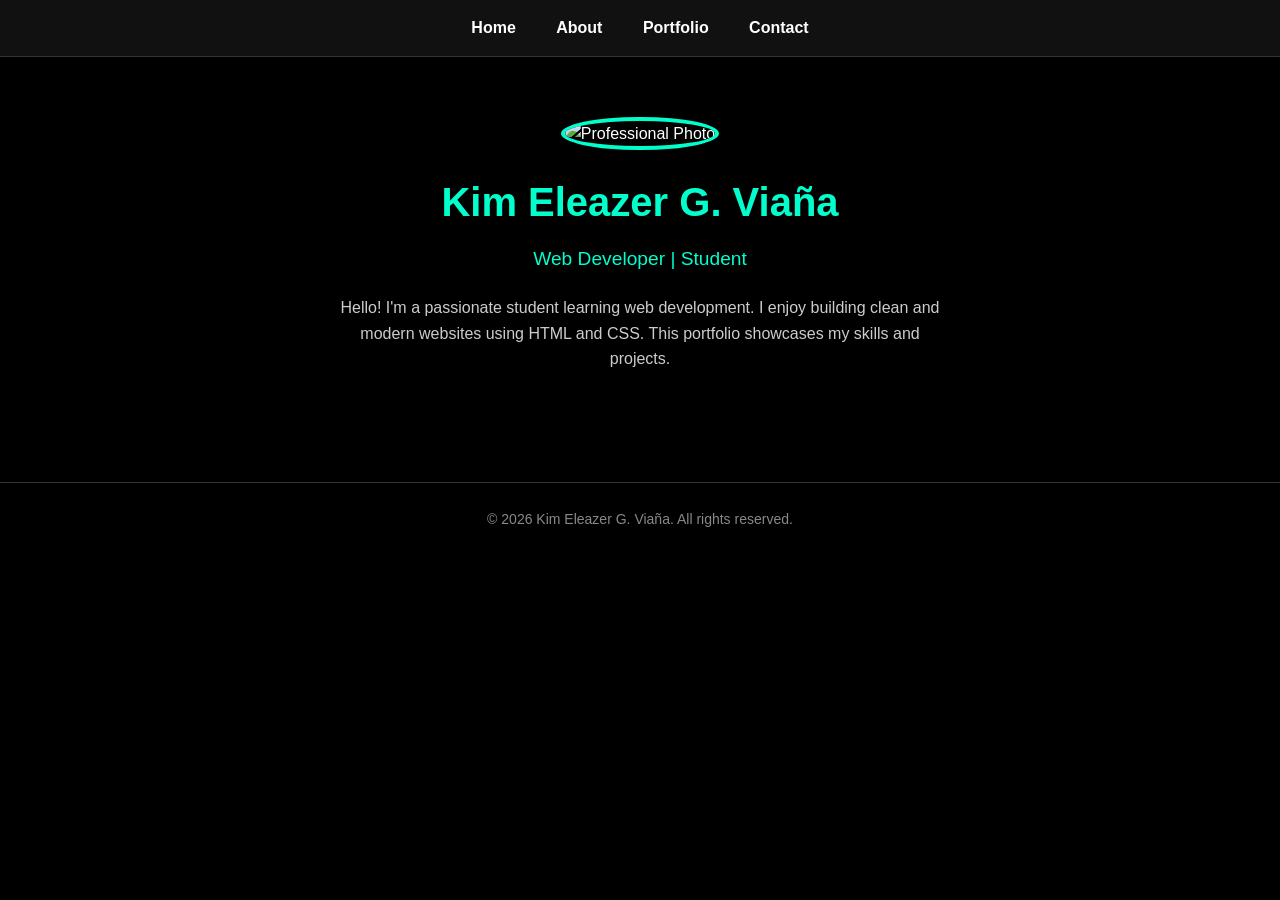
==== index.html @ 91c74246 "Update index.html" ====
<!DOCTYPE html>
<html lang="en">
<head>
    <meta charset="UTF-8">
    <meta name="viewport" content="width=device-width, initial-scale=1.0">
    <title>My Portfolio | Home</title>
    <link rel="stylesheet" href="style.css">
</head>
<body>

    <nav>
        <a href="index.html">Home</a>
        <a href="about.html">About</a>
        <a href="portfolio.html">Portfolio</a>
        <a href="contact.html">Contact</a>
    </nav>

    <header class="hero">
        <img src="myphoto.png" alt="Professional Photo" class="profile-pic">
        <h1>Kim Eleazer G. Viaña</h1>
        <p class="tagline">Web Developer | Student</p>
        <p class="bio">
            Hello! I'm a passionate student learning web development. 
            I enjoy building clean and modern websites using HTML and CSS. 
            This portfolio showcases my skills and projects.
        </p>
    </header>

    <footer>
        <p>&copy; 2026 Kim Eleazer G. Viaña. All rights reserved.</p>
    </footer>

</body>
</html>
---- style.css ----
* {
    margin: 0;
    padding: 0;
    box-sizing: border-box;
}

body {
    font-family: Arial, Helvetica, sans-serif;
    background-color: #000000;       /* Black background */
    color: #ffffff;
    line-height: 1.6;
    min-height: 100vh;
}

/* Navigation */
nav {
    background-color: #111111;
    padding: 15px 0;
    text-align: center;
    border-bottom: 1px solid #333;
}

nav a {
    color: #ffffff;
    text-decoration: none;
    margin: 0 18px;
    font-weight: bold;
    font-size: 16px;
}

nav a:hover {
    color: #00ffcc;
}

/* Header / Homepage */
.hero {
    text-align: center;
    padding: 60px 20px;
}

.profile-pic {
    width: 180px;
    height: 180px;
    border-radius: 50%;
    border: 4px solid #00ffcc;
    margin-bottom: 20px;
    object-fit: cover;
}

.hero h1 {
    font-size: 2.5rem;
    margin-bottom: 10px;
}

.tagline {
    color: #00ffcc;
    font-size: 1.2rem;
    margin-bottom: 20px;
}

.bio {
    max-width: 600px;
    margin: 0 auto;
    color: #cccccc;
}

/* Main content */
main {
    max-width: 900px;
    margin: 40px auto;
    padding: 0 20px;
}

h1 {
    text-align: center;
    margin-bottom: 30px;
    color: #00ffcc;
}

h2 {
    color: #00ffcc;
    margin-bottom: 10px;
}

section {
    margin-bottom: 30px;
    background-color: #111111;
    padding: 20px;
    border-radius: 8px;
}

ul {
    margin-left: 20px;
}

/* Portfolio cards */
.project-card {
    background-color: #111111;
    padding: 20px;
    margin-bottom: 20px;
    border-radius: 8px;
    border-left: 4px solid #00ffcc;
}

/* Contact Form */
form {
    background-color: #111111;
    padding: 25px;
    border-radius: 8px;
    max-width: 500px;
    margin: 0 auto 30px;
}

label {
    display: block;
    margin-bottom: 6px;
    margin-top: 15px;
}

input, textarea {
    width: 100%;
    padding: 10px;
    border: 1px solid #444;
    background-color: #222;
    color: white;
    border-radius: 5px;
    font-size: 16px;
}

button {
    margin-top: 20px;
    width: 100%;
    padding: 12px;
    background-color: #00ffcc;
    color: #000;
    border: none;
    border-radius: 5px;
    font-size: 16px;
    font-weight: bold;
    cursor: pointer;
}

button:hover {
    background-color: #00ccaa;
}

.contact-info {
    text-align: center;
    margin-top: 20px;
    color: #cccccc;
}

/* Footer */
footer {
    text-align: center;
    padding: 25px;
    margin-top: 50px;
    border-top: 1px solid #333;
    color: #888;
    font-size: 14px;
}
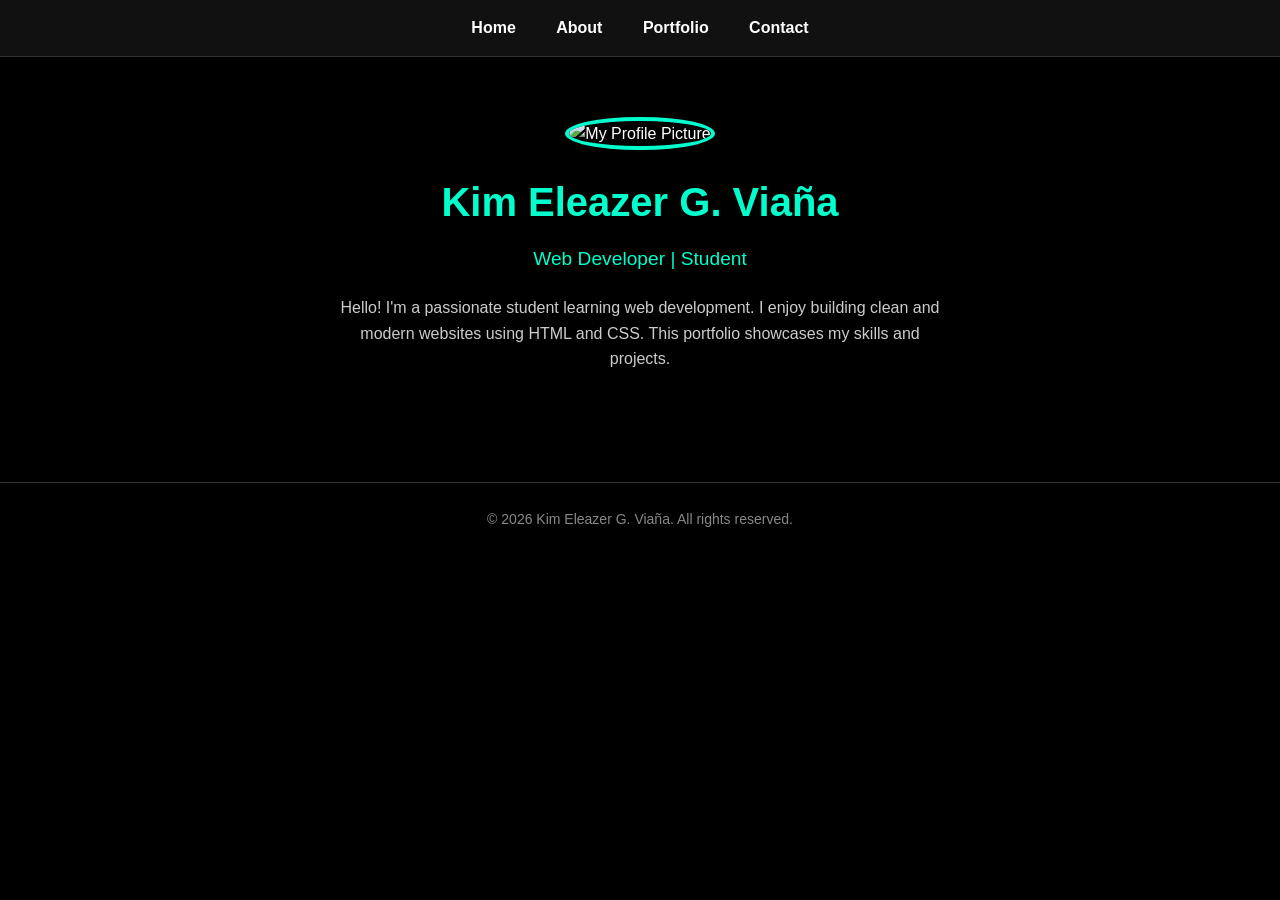
==== commit 21d0ed7c: "Update index.html" ====
--- a/index.html
+++ b/index.html
@@ -16,7 +16,7 @@
     </nav>
 
     <header class="hero">
-        <img src="myphoto.png" alt="Professional Photo" class="profile-pic">
+        <img src="myphoto.png" alt="My Profile Picture" class="profile-pic">
         <h1>Kim Eleazer G. Viaña</h1>
         <p class="tagline">Web Developer | Student</p>
         <p class="bio">
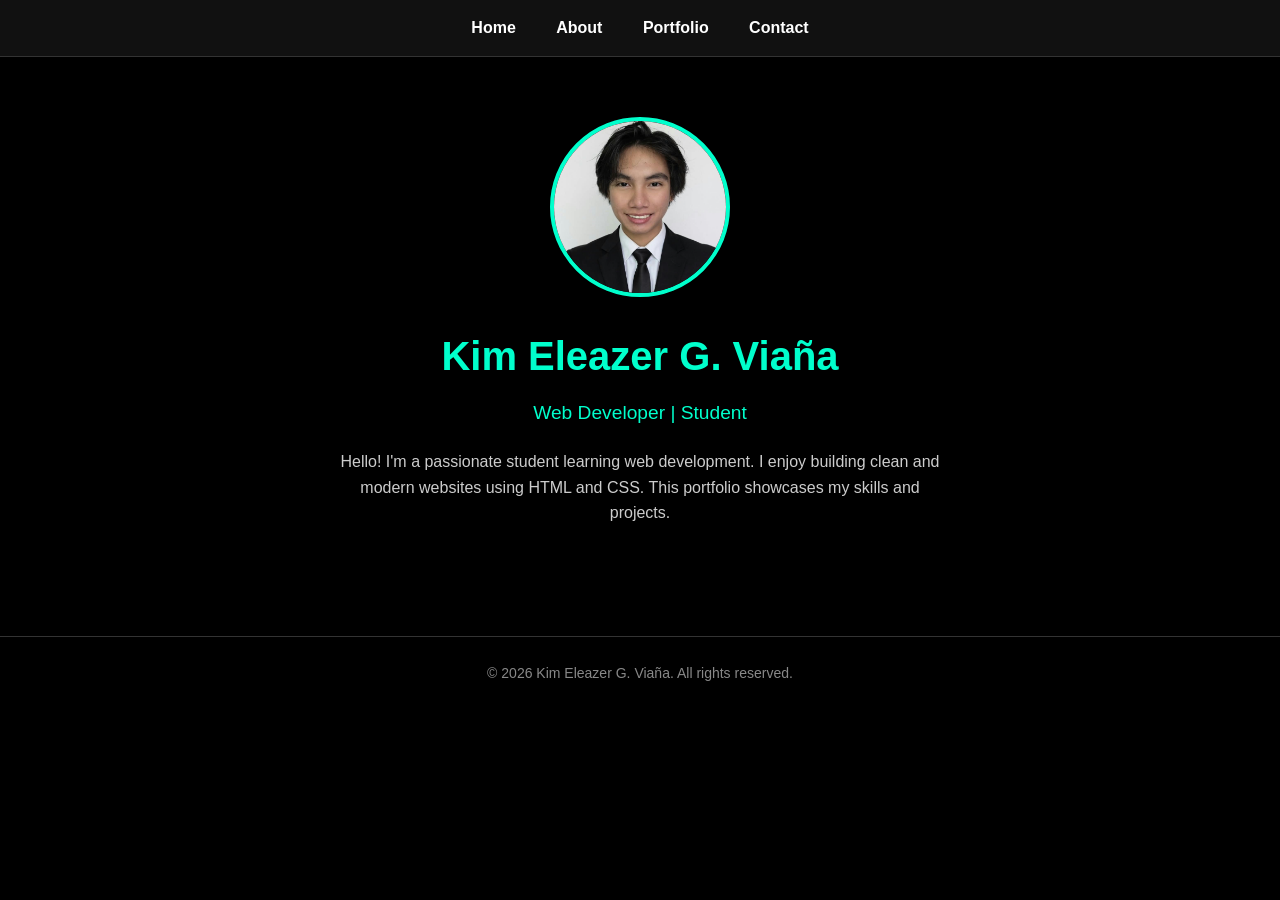
==== commit b895582e: "Update index.html" ====
--- a/index.html
+++ b/index.html
@@ -16,7 +16,7 @@
     </nav>
 
     <header class="hero">
-        <img src="myphoto.png" alt="My Profile Picture" class="profile-pic">
+        <img src="Screenshot 2026-11-19 183310.png" alt="My Profile Picture" class="profile-pic">
         <h1>Kim Eleazer G. Viaña</h1>
         <p class="tagline">Web Developer | Student</p>
         <p class="bio">
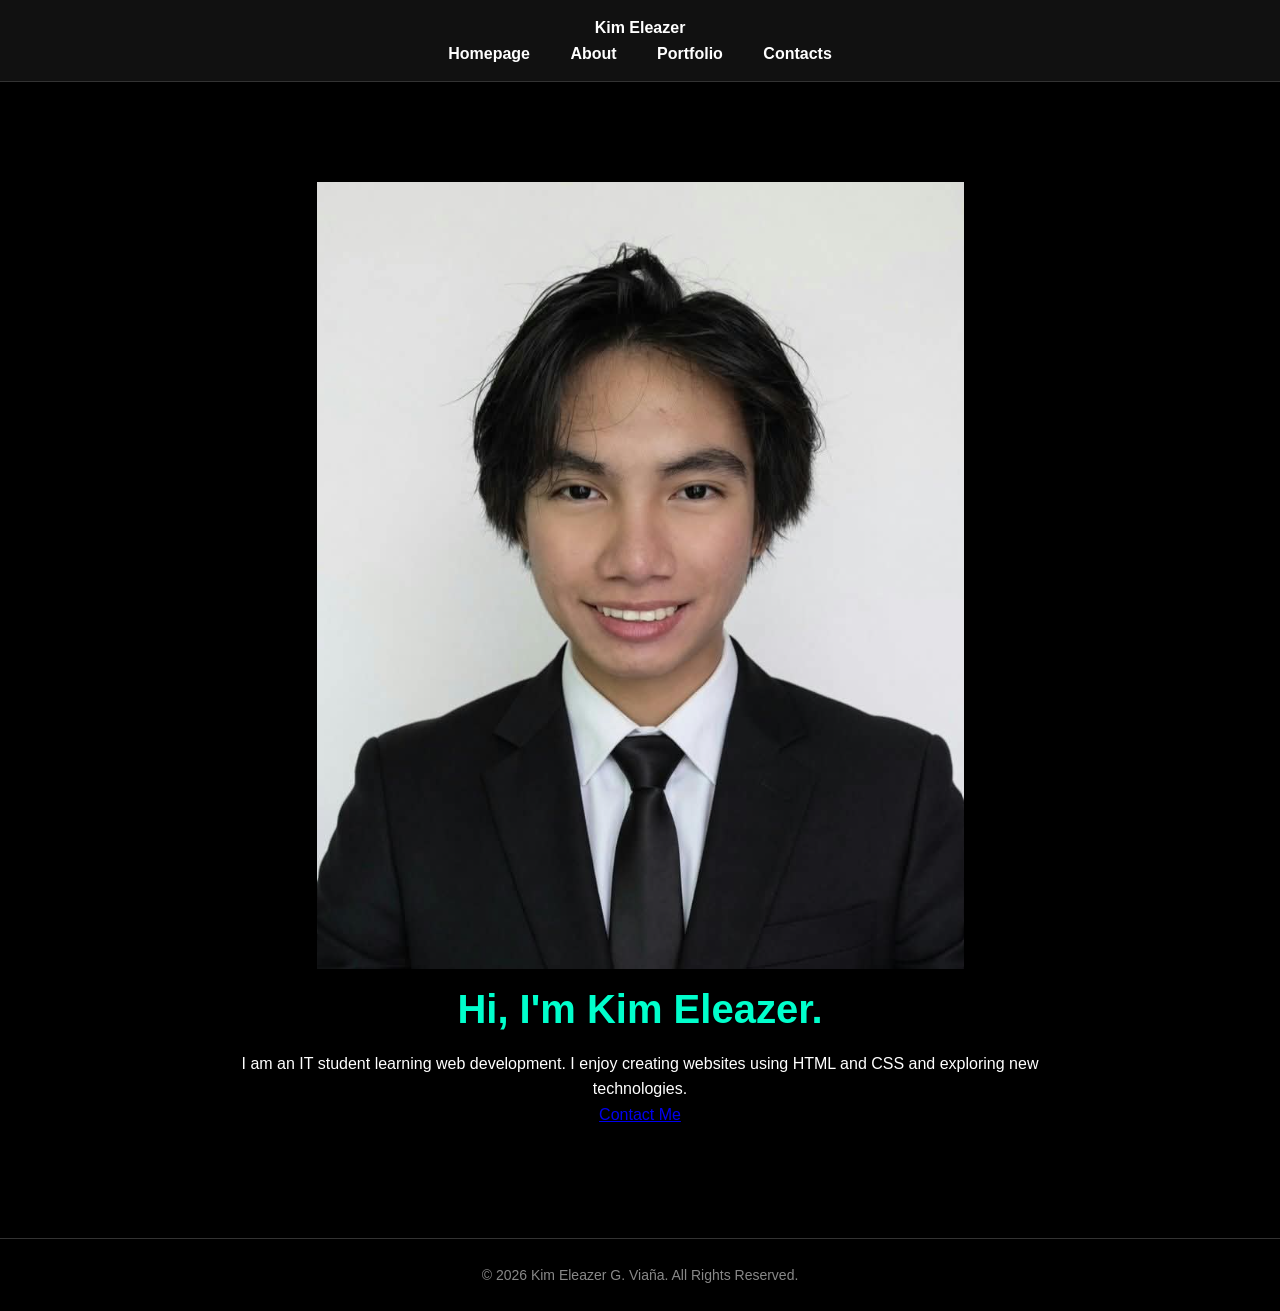
==== commit 0560b59f: "Update index.html" ====
--- a/index.html
+++ b/index.html
@@ -1,34 +1,52 @@
+
 <!DOCTYPE html>
 <html lang="en">
 <head>
     <meta charset="UTF-8">
     <meta name="viewport" content="width=device-width, initial-scale=1.0">
-    <title>My Portfolio | Home</title>
+    <title>Kim Eleazer | Homepage</title>
     <link rel="stylesheet" href="style.css">
 </head>
 <body>
 
-    <nav>
-        <a href="index.html">Home</a>
-        <a href="about.html">About</a>
-        <a href="portfolio.html">Portfolio</a>
-        <a href="contact.html">Contact</a>
-    </nav>
+    <header>
+        <nav class="navbar">
+            <a href="index.html" class="logo">Kim Eleazer</a>
 
-    <header class="hero">
-        <img src="Screenshot 2026-11-19 183310.png" alt="My Profile Picture" class="profile-pic">
-        <h1>Kim Eleazer G. Viaña</h1>
-        <p class="tagline">Web Developer | Student</p>
-        <p class="bio">
-            Hello! I'm a passionate student learning web development. 
-            I enjoy building clean and modern websites using HTML and CSS. 
-            This portfolio showcases my skills and projects.
-        </p>
+            <div class="nav-links">
+                <a href="index.html">Homepage</a>
+                <a href="about.html">About</a>
+                <a href="portfolio.html">Portfolio</a>
+                <a href="contact.html">Contacts</a>
+            </div>
+        </nav>
     </header>
 
+    <main class="hero">
+        <div class="hero-image">
+            <img src="Screenshot%202026-11-19%20183310.png"
+                 alt="Kim Eleazer">
+        </div>
+
+        <div class="hero-content">
+            <h1>Hi, I'm Kim Eleazer.</h1>
+
+            <p>
+                I am an IT student learning web development.
+                I enjoy creating websites using HTML and CSS
+                and exploring new technologies.
+            </p>
+
+            <a href="contact.html" class="contact-button">
+                Contact Me
+            </a>
+        </div>
+    </main>
+
     <footer>
-        <p>&copy; 2026 Kim Eleazer G. Viaña. All rights reserved.</p>
+        <p>&copy; 2026 Kim Eleazer G. Viaña. All Rights Reserved.</p>
     </footer>
 
 </body>
 </html>
+
--- a/style.css
+++ b/style.css
@@ -6,7 +6,7 @@
 
 body {
     font-family: Arial, Helvetica, sans-serif;
-    background-color: #000000;       /* Black background */
+    background-color: #000000;
     color: #ffffff;
     line-height: 1.6;
     min-height: 100vh;
@@ -32,7 +32,7 @@
     color: #00ffcc;
 }
 
-/* Header / Homepage */
+/* Homepage */
 .hero {
     text-align: center;
     padding: 60px 20px;
@@ -100,6 +100,34 @@
     margin-bottom: 20px;
     border-radius: 8px;
     border-left: 4px solid #00ffcc;
+}
+
+/* Image gallery */
+.gallery {
+    margin-top: 35px;
+}
+
+.gallery-item {
+    background-color: #111111;
+    padding: 20px;
+    margin-bottom: 25px;
+    border-radius: 8px;
+}
+
+.gallery-item h3 {
+    color: #ffffff;
+    margin-bottom: 15px;
+    text-align: center;
+}
+
+.project-image {
+    width: 100%;
+    max-width: 600px;
+    height: auto;
+    display: block;
+    margin: 20px auto;
+    border-radius: 10px;
+    border: 2px solid #00ffcc;
 }
 
 /* Contact Form */
@@ -158,4 +186,17 @@
     border-top: 1px solid #333;
     color: #888;
     font-size: 14px;
-}+}
+
+/* Mobile layout */
+@media (max-width: 600px) {
+    nav a {
+        display: inline-block;
+        margin: 5px 8px;
+        font-size: 14px;
+    }
+
+    .hero h1 {
+        font-size: 2rem;
+    }
+}
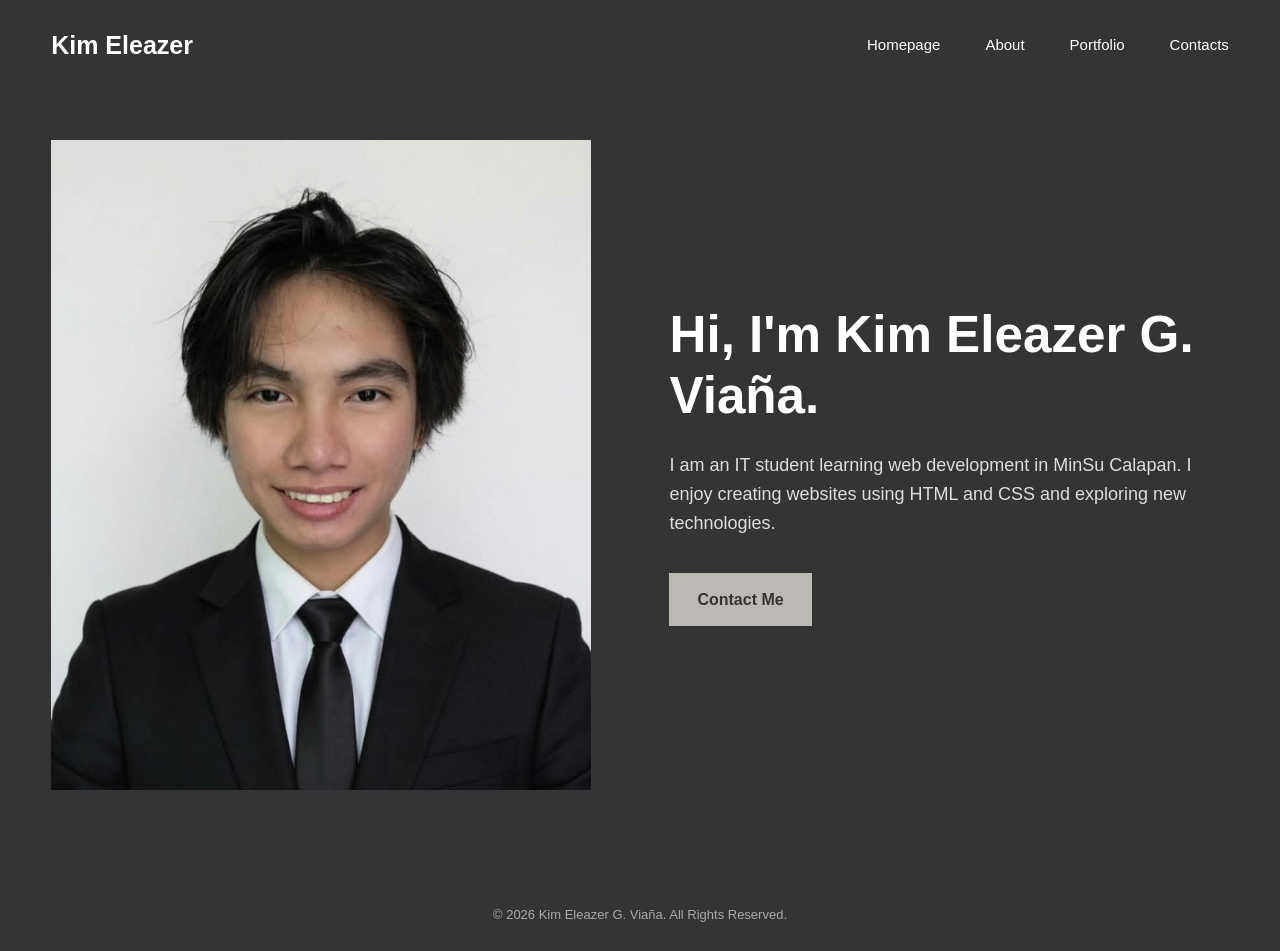
==== commit ce103428: "Update index.html" ====
--- a/index.html
+++ b/index.html
@@ -4,7 +4,7 @@
 <head>
     <meta charset="UTF-8">
     <meta name="viewport" content="width=device-width, initial-scale=1.0">
-    <title>Kim Eleazer | Homepage</title>
+    <title>Kim Eleazer G. Viaña | Homepage</title>
     <link rel="stylesheet" href="style.css">
 </head>
 <body>
@@ -29,10 +29,10 @@
         </div>
 
         <div class="hero-content">
-            <h1>Hi, I'm Kim Eleazer.</h1>
+            <h1>Hi, I'm Kim Eleazer G. Viaña.</h1>
 
             <p>
-                I am an IT student learning web development.
+                I am an IT student learning web development in MinSu Calapan.
                 I enjoy creating websites using HTML and CSS
                 and exploring new technologies.
             </p>
--- a/style.css
+++ b/style.css
@@ -1,202 +1,484 @@
+
+/* =================================
+   GENERAL SETTINGS
+================================= */
+
 * {
     margin: 0;
     padding: 0;
     box-sizing: border-box;
 }
 
+html {
+    scroll-behavior: smooth;
+}
+
 body {
+    background-color: #343434;
+    color: #ffffff;
     font-family: Arial, Helvetica, sans-serif;
-    background-color: #000000;
-    color: #ffffff;
     line-height: 1.6;
-    min-height: 100vh;
-}
-
-/* Navigation */
-nav {
-    background-color: #111111;
+}
+
+/* =================================
+   NAVIGATION BAR
+================================= */
+
+.navbar {
+    width: 100%;
+    min-height: 90px;
+    padding: 25px 4%;
+    display: flex;
+    align-items: center;
+    justify-content: space-between;
+    gap: 25px;
+}
+
+.logo {
+    color: #ffffff;
+    font-size: 25px;
+    font-weight: bold;
+    text-decoration: none;
+}
+
+.nav-links {
+    display: flex;
+    align-items: center;
+    gap: 45px;
+}
+
+.nav-links a {
+    color: #ffffff;
+    text-decoration: none;
+    font-size: 15px;
+    transition: 0.3s;
+}
+
+.nav-links a:hover {
+    color: #bcb9b5;
+}
+
+/* =================================
+   HOMEPAGE
+================================= */
+
+.hero {
+    min-height: 75vh;
+    display: flex;
+    align-items: center;
+    justify-content: center;
+    gap: 5%;
+    padding: 50px 4%;
+}
+
+.hero-image {
+    flex: 1;
+}
+
+.hero-image img {
+    width: 100%;
+    max-height: 650px;
+    object-fit: cover;
+    display: block;
+}
+
+.hero-content {
+    flex: 1;
+    padding: 20px;
+}
+
+.hero-content h1 {
+    font-size: clamp(32px, 4vw, 52px);
+    margin-bottom: 25px;
+    line-height: 1.2;
+}
+
+.hero-content p {
+    font-size: 18px;
+    color: #dddddd;
+    margin-bottom: 35px;
+}
+
+.contact-button {
+    display: inline-block;
+    background-color: #bcb9b5;
+    color: #343434;
+    text-decoration: none;
+    padding: 14px 28px;
+    font-weight: bold;
+    transition: 0.3s;
+}
+
+.contact-button:hover {
+    background-color: #ffffff;
+}
+
+/* =================================
+   GENERAL PAGE LAYOUT
+================================= */
+
+.page-container {
+    width: 90%;
+    max-width: 1100px;
+    margin: 60px auto;
+    min-height: 70vh;
+}
+
+.page-heading {
+    text-align: center;
+    margin-bottom: 45px;
+}
+
+.page-heading h1 {
+    font-size: 42px;
+    margin-bottom: 12px;
+}
+
+.page-heading p {
+    color: #cccccc;
+    font-size: 17px;
+}
+
+/* =================================
+   ABOUT PAGE
+================================= */
+
+.about-title {
+    font-size: 42px;
+    margin-bottom: 25px;
+}
+
+.content-card {
+    background-color: #414141;
+    border: 1px solid #555555;
+    padding: 30px;
+    margin-bottom: 20px;
+    border-radius: 5px;
+}
+
+.content-card h2 {
+    font-size: 27px;
+    margin-bottom: 20px;
+}
+
+.content-card p {
+    color: #dddddd;
+    font-size: 17px;
+    line-height: 1.8;
+}
+
+/* EDUCATION */
+
+.info-item {
     padding: 15px 0;
-    text-align: center;
-    border-bottom: 1px solid #333;
-}
-
-nav a {
-    color: #ffffff;
+    border-bottom: 1px solid #555555;
+}
+
+.info-item:last-child {
+    border-bottom: none;
+}
+
+.info-item h3 {
+    margin-bottom: 5px;
+    font-size: 19px;
+}
+
+.info-item p {
+    color: #cccccc;
+}
+
+/* SKILLS */
+
+.skills-list {
+    display: flex;
+    flex-wrap: wrap;
+    gap: 12px;
+    margin-top: 20px;
+}
+
+.skills-list span {
+    background-color: #555555;
+    color: #ffffff;
+    padding: 10px 18px;
+    border-radius: 3px;
+    font-size: 14px;
+}
+
+/* =================================
+   PORTFOLIO PAGE
+================================= */
+
+.project-grid {
+    display: grid;
+    grid-template-columns: repeat(3, 1fr);
+    gap: 22px;
+}
+
+.project-card {
+    background-color: #414141;
+    border: 1px solid #555555;
+    padding: 28px;
+    border-radius: 5px;
+    transition: 0.3s;
+}
+
+.project-card:hover {
+    transform: translateY(-5px);
+    border-color: #bcb9b5;
+}
+
+.project-card h2 {
+    font-size: 21px;
+    margin-bottom: 15px;
+}
+
+.project-card p {
+    color: #dddddd;
+    font-size: 15px;
+}
+
+/* PROJECT GALLERY */
+
+.gallery-section {
+    margin-top: 60px;
+}
+
+.gallery-section h2 {
+    font-size: 28px;
+    margin-bottom: 25px;
+}
+
+.gallery-grid {
+    display: grid;
+    grid-template-columns: repeat(2, 1fr);
+    gap: 25px;
+}
+
+.gallery-item {
+    background-color: #414141;
+    padding: 15px;
+    border-radius: 5px;
+    border: 1px solid #555555;
+}
+
+.gallery-item img {
+    width: 100%;
+    height: 280px;
+    object-fit: contain;
+    background-color: #292929;
+    display: block;
+}
+
+.gallery-item p {
+    margin-top: 12px;
+    color: #dddddd;
+}
+
+/* =================================
+   CONTACT PAGE
+================================= */
+
+.contact-layout {
+    display: grid;
+    grid-template-columns: repeat(2, 1fr);
+    gap: 25px;
+}
+
+.contact-item {
+    padding: 15px 0;
+    border-bottom: 1px solid #555555;
+}
+
+.contact-item:last-child {
+    border-bottom: none;
+}
+
+.contact-item h3 {
+    margin-bottom: 5px;
+}
+
+.contact-item a {
+    color: #d4d0ca;
     text-decoration: none;
-    margin: 0 18px;
-    font-weight: bold;
-    font-size: 16px;
-}
-
-nav a:hover {
-    color: #00ffcc;
-}
-
-/* Homepage */
-.hero {
-    text-align: center;
-    padding: 60px 20px;
-}
-
-.profile-pic {
-    width: 180px;
-    height: 180px;
-    border-radius: 50%;
-    border: 4px solid #00ffcc;
-    margin-bottom: 20px;
-    object-fit: cover;
-}
-
-.hero h1 {
-    font-size: 2.5rem;
-    margin-bottom: 10px;
-}
-
-.tagline {
-    color: #00ffcc;
-    font-size: 1.2rem;
-    margin-bottom: 20px;
-}
-
-.bio {
-    max-width: 600px;
-    margin: 0 auto;
-    color: #cccccc;
-}
-
-/* Main content */
-main {
-    max-width: 900px;
-    margin: 40px auto;
-    padding: 0 20px;
-}
-
-h1 {
-    text-align: center;
-    margin-bottom: 30px;
-    color: #00ffcc;
-}
-
-h2 {
-    color: #00ffcc;
-    margin-bottom: 10px;
-}
-
-section {
-    margin-bottom: 30px;
-    background-color: #111111;
-    padding: 20px;
-    border-radius: 8px;
-}
-
-ul {
-    margin-left: 20px;
-}
-
-/* Portfolio cards */
-.project-card {
-    background-color: #111111;
-    padding: 20px;
-    margin-bottom: 20px;
-    border-radius: 8px;
-    border-left: 4px solid #00ffcc;
-}
-
-/* Image gallery */
-.gallery {
-    margin-top: 35px;
-}
-
-.gallery-item {
-    background-color: #111111;
-    padding: 20px;
-    margin-bottom: 25px;
-    border-radius: 8px;
-}
-
-.gallery-item h3 {
-    color: #ffffff;
-    margin-bottom: 15px;
-    text-align: center;
-}
-
-.project-image {
+    transition: 0.3s;
+}
+
+.contact-item a:hover {
+    color: #ffffff;
+    text-decoration: underline;
+}
+
+/* CONTACT FORM */
+
+form {
+    display: flex;
+    flex-direction: column;
+}
+
+form label {
+    margin: 12px 0 6px;
+}
+
+form input,
+form textarea {
     width: 100%;
-    max-width: 600px;
-    height: auto;
-    display: block;
-    margin: 20px auto;
-    border-radius: 10px;
-    border: 2px solid #00ffcc;
-}
-
-/* Contact Form */
-form {
-    background-color: #111111;
-    padding: 25px;
-    border-radius: 8px;
-    max-width: 500px;
-    margin: 0 auto 30px;
-}
-
-label {
-    display: block;
-    margin-bottom: 6px;
-    margin-top: 15px;
-}
-
-input, textarea {
-    width: 100%;
-    padding: 10px;
-    border: 1px solid #444;
-    background-color: #222;
-    color: white;
-    border-radius: 5px;
-    font-size: 16px;
-}
-
-button {
+    padding: 13px;
+    border: 1px solid #666666;
+    border-radius: 3px;
+    background-color: #303030;
+    color: #ffffff;
+    font-family: Arial, sans-serif;
+    font-size: 15px;
+}
+
+form input:focus,
+form textarea:focus {
+    outline: 1px solid #bcb9b5;
+}
+
+form textarea {
+    resize: vertical;
+}
+
+form button {
     margin-top: 20px;
-    width: 100%;
-    padding: 12px;
-    background-color: #00ffcc;
-    color: #000;
+    padding: 14px;
     border: none;
-    border-radius: 5px;
-    font-size: 16px;
+    background-color: #bcb9b5;
+    color: #343434;
+    font-size: 15px;
     font-weight: bold;
     cursor: pointer;
-}
-
-button:hover {
-    background-color: #00ccaa;
-}
-
-.contact-info {
-    text-align: center;
-    margin-top: 20px;
-    color: #cccccc;
-}
-
-/* Footer */
+    transition: 0.3s;
+}
+
+form button:hover {
+    background-color: #ffffff;
+}
+
+/* =================================
+   FOOTER
+================================= */
+
 footer {
     text-align: center;
     padding: 25px;
-    margin-top: 50px;
-    border-top: 1px solid #333;
-    color: #888;
-    font-size: 14px;
-}
-
-/* Mobile layout */
-@media (max-width: 600px) {
-    nav a {
-        display: inline-block;
-        margin: 5px 8px;
+    color: #aaaaaa;
+    font-size: 13px;
+    margin-top: 40px;
+}
+
+/* =================================
+   MOBILE RESPONSIVENESS
+================================= */
+
+@media (max-width: 768px) {
+
+    /* Navigation */
+
+    .navbar {
+        flex-direction: column;
+        padding: 20px 15px;
+        gap: 15px;
+    }
+
+    .nav-links {
+        flex-wrap: wrap;
+        justify-content: center;
+        gap: 18px;
+    }
+
+    .nav-links a {
         font-size: 14px;
     }
 
-    .hero h1 {
-        font-size: 2rem;
-    }
-}
+    /* Homepage */
+
+    .hero {
+        flex-direction: column;
+        padding: 30px 6%;
+    }
+
+    .hero-image,
+    .hero-content {
+        width: 100%;
+    }
+
+    .hero-content {
+        text-align: center;
+        padding: 25px 0;
+    }
+
+    .hero-content h1 {
+        font-size: 34px;
+    }
+
+    /* General pages */
+
+    .page-container {
+        width: 92%;
+        margin: 35px auto;
+    }
+
+    .page-heading h1,
+    .about-title {
+        font-size: 36px;
+    }
+
+    /* About */
+
+    .content-card {
+        padding: 25px;
+    }
+
+    .content-card h2 {
+        font-size: 24px;
+    }
+
+    .content-card p {
+        font-size: 16px;
+    }
+
+    /* Portfolio */
+
+    .project-grid,
+    .gallery-grid {
+        grid-template-columns: 1fr;
+    }
+
+    .gallery-item img {
+        height: 230px;
+    }
+
+    /* Contacts */
+
+    .contact-layout {
+        grid-template-columns: 1fr;
+    }
+}
+
+/* SMALL PHONES */
+
+@media (max-width: 400px) {
+
+    .logo {
+        font-size: 22px;
+    }
+
+    .nav-links {
+        gap: 12px;
+    }
+
+    .nav-links a {
+        font-size: 13px;
+    }
+
+    .about-title,
+    .page-heading h1 {
+        font-size: 32px;
+    }
+
+    .content-card {
+        padding: 20px;
+    }
+}
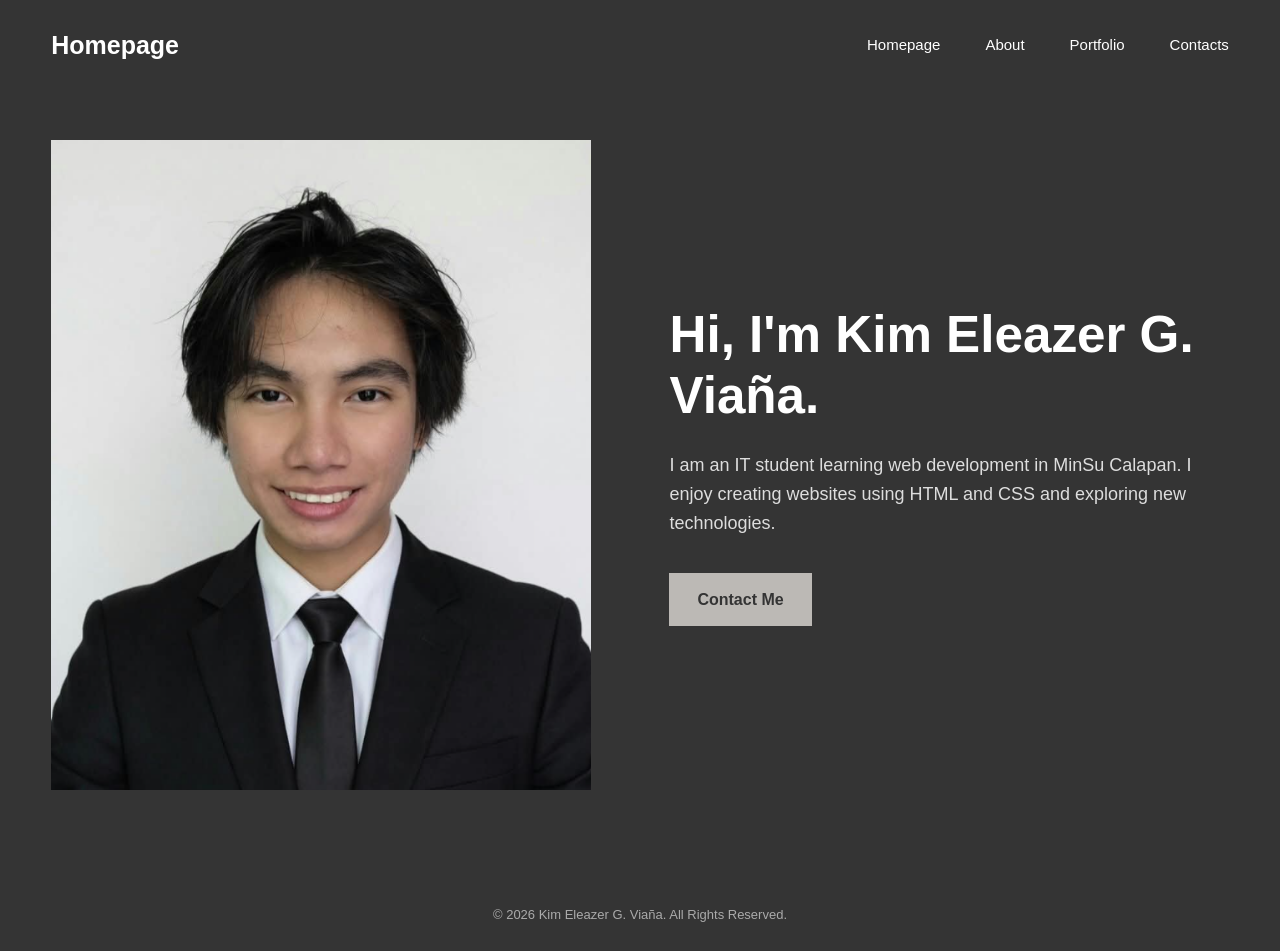
==== commit 9b4d08c4: "Update index.html" ====
--- a/index.html
+++ b/index.html
@@ -4,14 +4,14 @@
 <head>
     <meta charset="UTF-8">
     <meta name="viewport" content="width=device-width, initial-scale=1.0">
-    <title>Kim Eleazer G. Viaña | Homepage</title>
+    <title>Homepage | Homepage</title>
     <link rel="stylesheet" href="style.css">
 </head>
 <body>
 
     <header>
         <nav class="navbar">
-            <a href="index.html" class="logo">Kim Eleazer</a>
+            <a href="index.html" class="logo">Homepage</a>
 
             <div class="nav-links">
                 <a href="index.html">Homepage</a>
